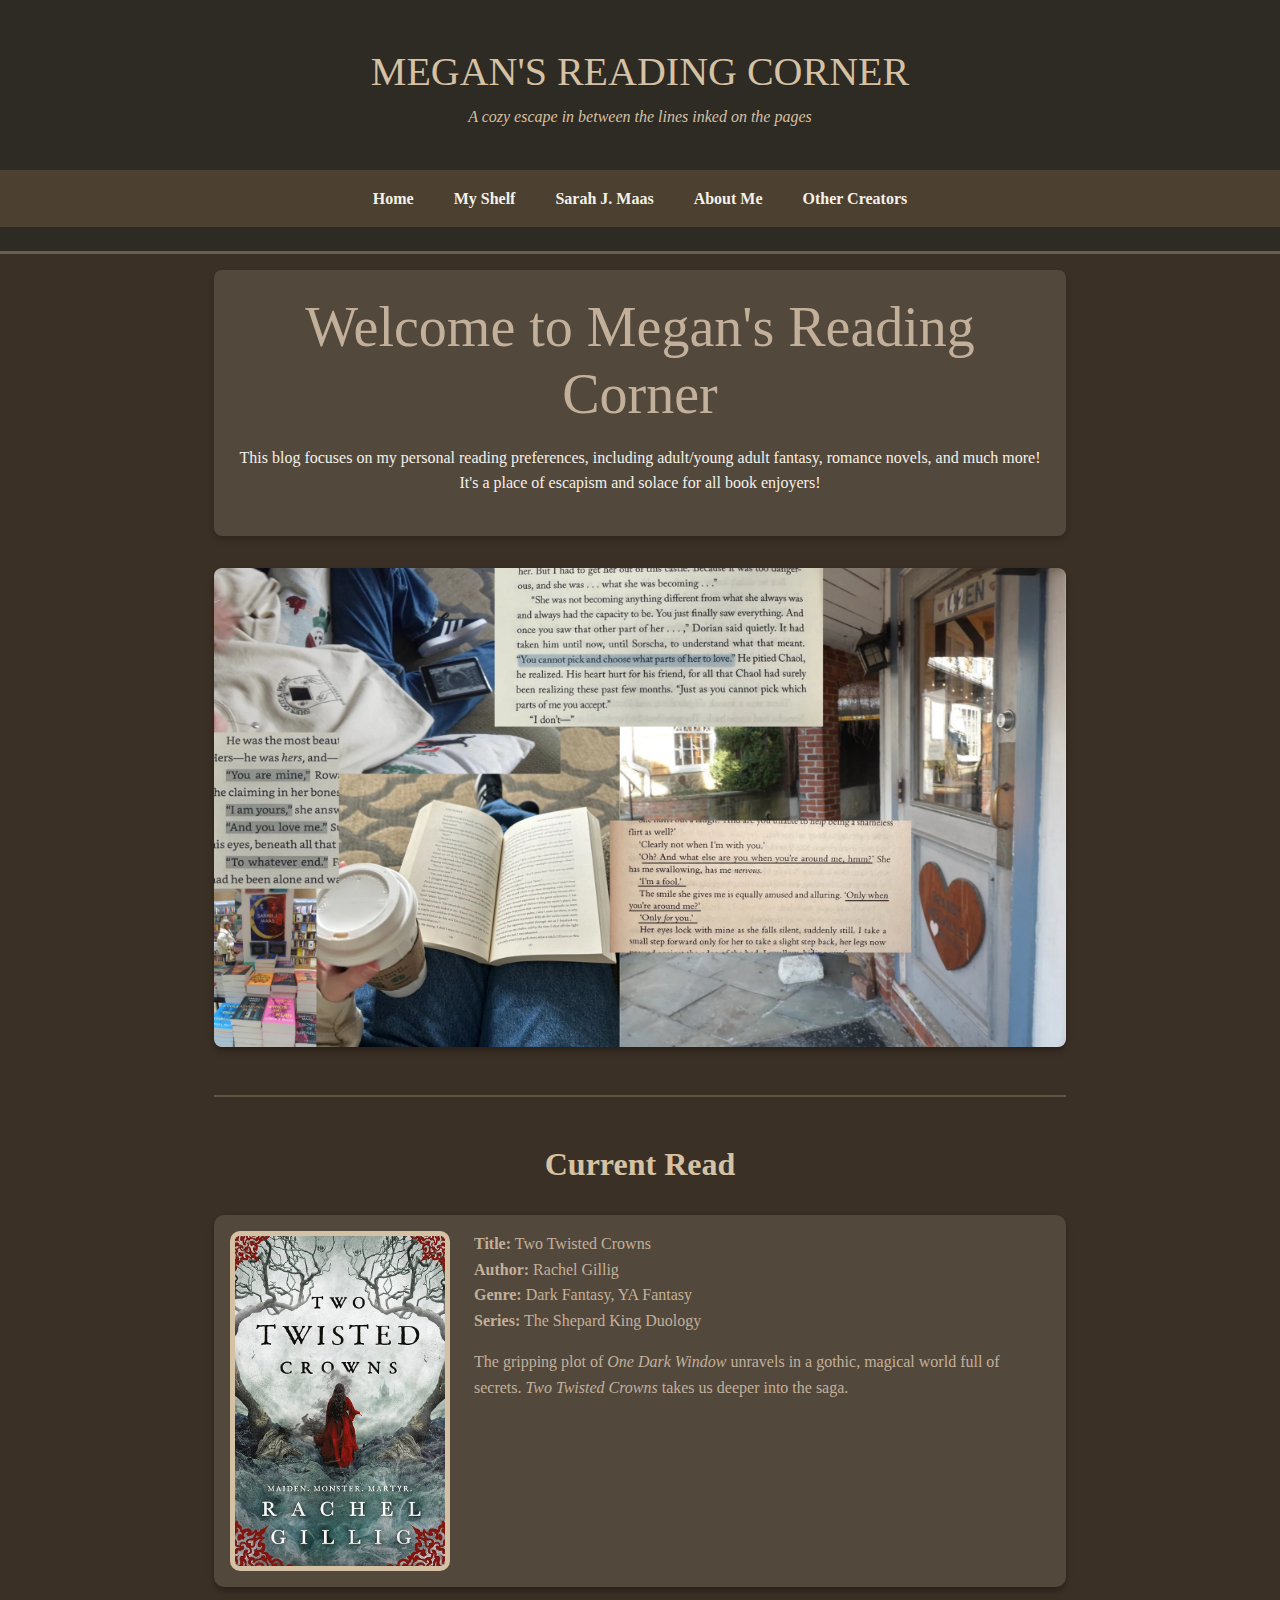
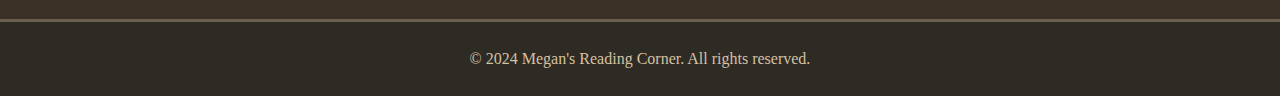
==== index.html @ 4d77d42a "update: Container size" ====
<!DOCTYPE html>
<html lang="en">
<head>
    <meta charset="UTF-8">
    <meta name="viewport" content="width=device-width, initial-scale=1.0">
    <title>Megan's Reading Corner</title>
    <link href="https://cdn.jsdelivr.net/npm/bootstrap@5.3.0/dist/css/bootstrap.min.css" rel="stylesheet">
    <link href="css/style.css" rel="stylesheet">
    <script src="js/include.js" defer></script>
</head>
<body style="background-color: #3b3025; color: #f4f1e9; font-family: 'Georgia', serif;">
    <!-- Header Include -->
    <div data-include="partials/header.html"></div>

    <main class="container my-3">
        <!-- Welcome Section -->
        <section class="welcome text-center py-4">
            <h2 class="display-4">Welcome to Megan's Reading Corner</h2>
            <p class="mt-3">
                This blog focuses on my personal reading preferences, including adult/young adult fantasy,
                romance novels, and much more! It's a place of escapism and solace for all book enjoyers!
            </p>
        </section>

        <!-- Featured Image Section -->
        <section class="my-4 text-center image-space">
            <img src="images/bookshelf.jpg" alt="Bookshelf" class="img-fluid rounded shadow">
        </section>

        <hr class="my-5 section-divider">

        <!-- Current Read Section -->
        <section>
            <h3 class="current-read-heading">Current Read</h3>
            <div class="current-read">
                <img src="images/book-cover.jpg" alt="Book Cover">
                <div class="text">
                    <ul class="list-unstyled">
                        <li><strong>Title:</strong> Two Twisted Crowns</li>
                        <li><strong>Author:</strong> Rachel Gillig</li>
                        <li><strong>Genre:</strong> Dark Fantasy, YA Fantasy</li>
                        <li><strong>Series:</strong> The Shepard King Duology</li>
                    </ul>
                    <p>
                        The gripping plot of <em>One Dark Window</em> unravels in a gothic, magical world full of secrets.
                        <em>Two Twisted Crowns</em> takes us deeper into the saga.
                    </p>
                </div>
            </div>
        </section>
    </main>

    <!-- Footer Include -->
    <div data-include="partials/footer.html"></div>

    <script src="https://cdn.jsdelivr.net/npm/bootstrap@5.3.0/dist/js/bootstrap.bundle.min.js"></script>
</body>
</html>
---- css/style.css ----
body {
    font-family: 'Georgia', serif;
    background-color: #3b3025; /* Warm brown background */
    color: #f4f1e9; /* Creamy text color for readability */
    margin: 0;
    padding: 0;
    line-height: 1.6;
}

/* Header */
header {
    background-color: #2e2a24; /* Darker brown for contrast */
    color: #d5c1a3; /* Muted golden text */
    padding: 1.5rem 0;
    text-align: center;
    border-bottom: 3px solid #6a5e4e; /* Subtle border for separation */
}

header h1 {
    font-size: 2.5rem;
    margin: 0;
    text-transform: uppercase;
}

header p {
    font-style: italic;
    margin-top: 0.5rem;
}

/* Navigation */
nav {
    background-color: #4c4031; /* Greenish-brown tone */
    padding: 0.5rem 0;
}

nav ul {
    list-style: none;
    margin: 0;
    padding: 0;
    display: flex;
    justify-content: center;
    gap: 1.5rem;
}

nav a {
    text-decoration: none;
    color: #f4f1e9;
    font-weight: bold;
    transition: color 0.3s;
    padding: 0.5rem; /* Added padding for spacing */
}

nav a:hover {
    color: #d5c1a3; /* Golden hover effect */
}

/* Main Content */
.container {
    max-width: 900px;
    margin: 2rem auto;
    padding: 0 1.5rem;
}

.welcome {
    text-align: center;
    margin-bottom: 2rem;
    background-color: #53483c; /* Warm brown block */
    padding: 1.5rem;
    border-radius: 8px;
    box-shadow: 0 4px 6px rgba(0, 0, 0, 0.2);
}

.welcome h2 {
    margin: 0;
    color: #c2b09b;
}

.welcome p {
    margin-top: 0.5rem;
}

.image-space {
    border-radius: 8px;
    margin-bottom: 2rem;
    overflow: hidden; /* Keeps rounded edges for images */
    box-shadow: 0 4px 6px rgba(0, 0, 0, 0.3); /* Adds a subtle shadow */
}

.image-space img {
    width: 100%;
    max-width: 100%;
    height: auto;
    display: block; /* Ensures the image stretches fully */
}

hr {
    border: 1px solid #d5c1a3; /* Adds a golden line under the image */
    margin: 2rem 0;
}

/* New bar between sections */
.section-divider {
    border: 1px solid #d5c1a3; /* Golden color */
    margin: 2rem 0; /* Adds space around the bar */
}

/* Current Read Section */
.current-read-heading {
    font-size: 2rem;
    font-weight: bold;
    color: #d5c1a3; /* Golden color for the heading */
    margin-bottom: 1rem; /* Adds space below the heading */
    text-align: center; /* Centers the heading */
}

.current-read {
    display: flex;
    align-items: flex-start;
    background-color: #53483c;
    padding: 1rem;
    border-radius: 10px;
    box-shadow: 0 4px 6px rgba(0, 0, 0, 0.3);
    margin-top: 2rem; /* Adds space above the section */
}

.current-read img {
    width: 220px; /* Increased size of the book cover */
    height: auto;
    margin-right: 1.5rem; /* Increased space between image and text */
    border: 5px solid #d5c1a3; /* Adds a golden border around the image */
    border-radius: 10px; /* Rounded corners for the image */
}

.current-read .text {
    color: #c2b09b;
}

.current-read .text p {
    margin-bottom: 0.8rem; /* Adds spacing between paragraphs */
    font-size: 1rem; /* Adjusts font size for readability */
}

.current-read .text em {
    font-style: italic; /* Italicizes book titles and series names */
}

.current-read .text strong {
    font-weight: bold; /* Emphasizes headings */
}

/* Video Section */
.video-section {
    display: flex;
    justify-content: space-between;
    align-items: center;
    margin-bottom: 2rem;
}

.video-description {
    background-color: #53483c;
    padding: 1.5rem;
    border-radius: 10px;
    box-shadow: 0 4px 6px rgba(0, 0, 0, 0.3);
    color: #c2b09b;
    flex-basis: 55%; /* Increased to make the text larger */
    text-align: center;
    font-size: 2rem; /* Increased font size */
    font-weight: bold;
    font-style: italic;
    margin-right: 2rem; /* Adds space between the text and the video */
}

.video-description::after {
    content: " →"; /* Adds an arrow after the text */
    font-size: 2.5rem; /* Bigger arrow */
    display: inline-block;
    margin-left: 0.5rem;
}

.video-link iframe {
    flex-basis: 40%;
    width: 400px; /* Adjusted video size */
    height: 600px; /* Adjusted video size */
    border: 5px solid #6a5e4e; /* Adds an aesthetic border */
    border-radius: 10px; /* Rounded corners for the video */
}

footer {
    text-align: center;
    padding: 1rem;
    background-color: #2e2a24;
    color: #d5c1a3;
    margin-top: 2rem;
    border-top: 3px solid #6a5e4e; /* Adds border to footer */
}

footer p {
    margin: 0;
}
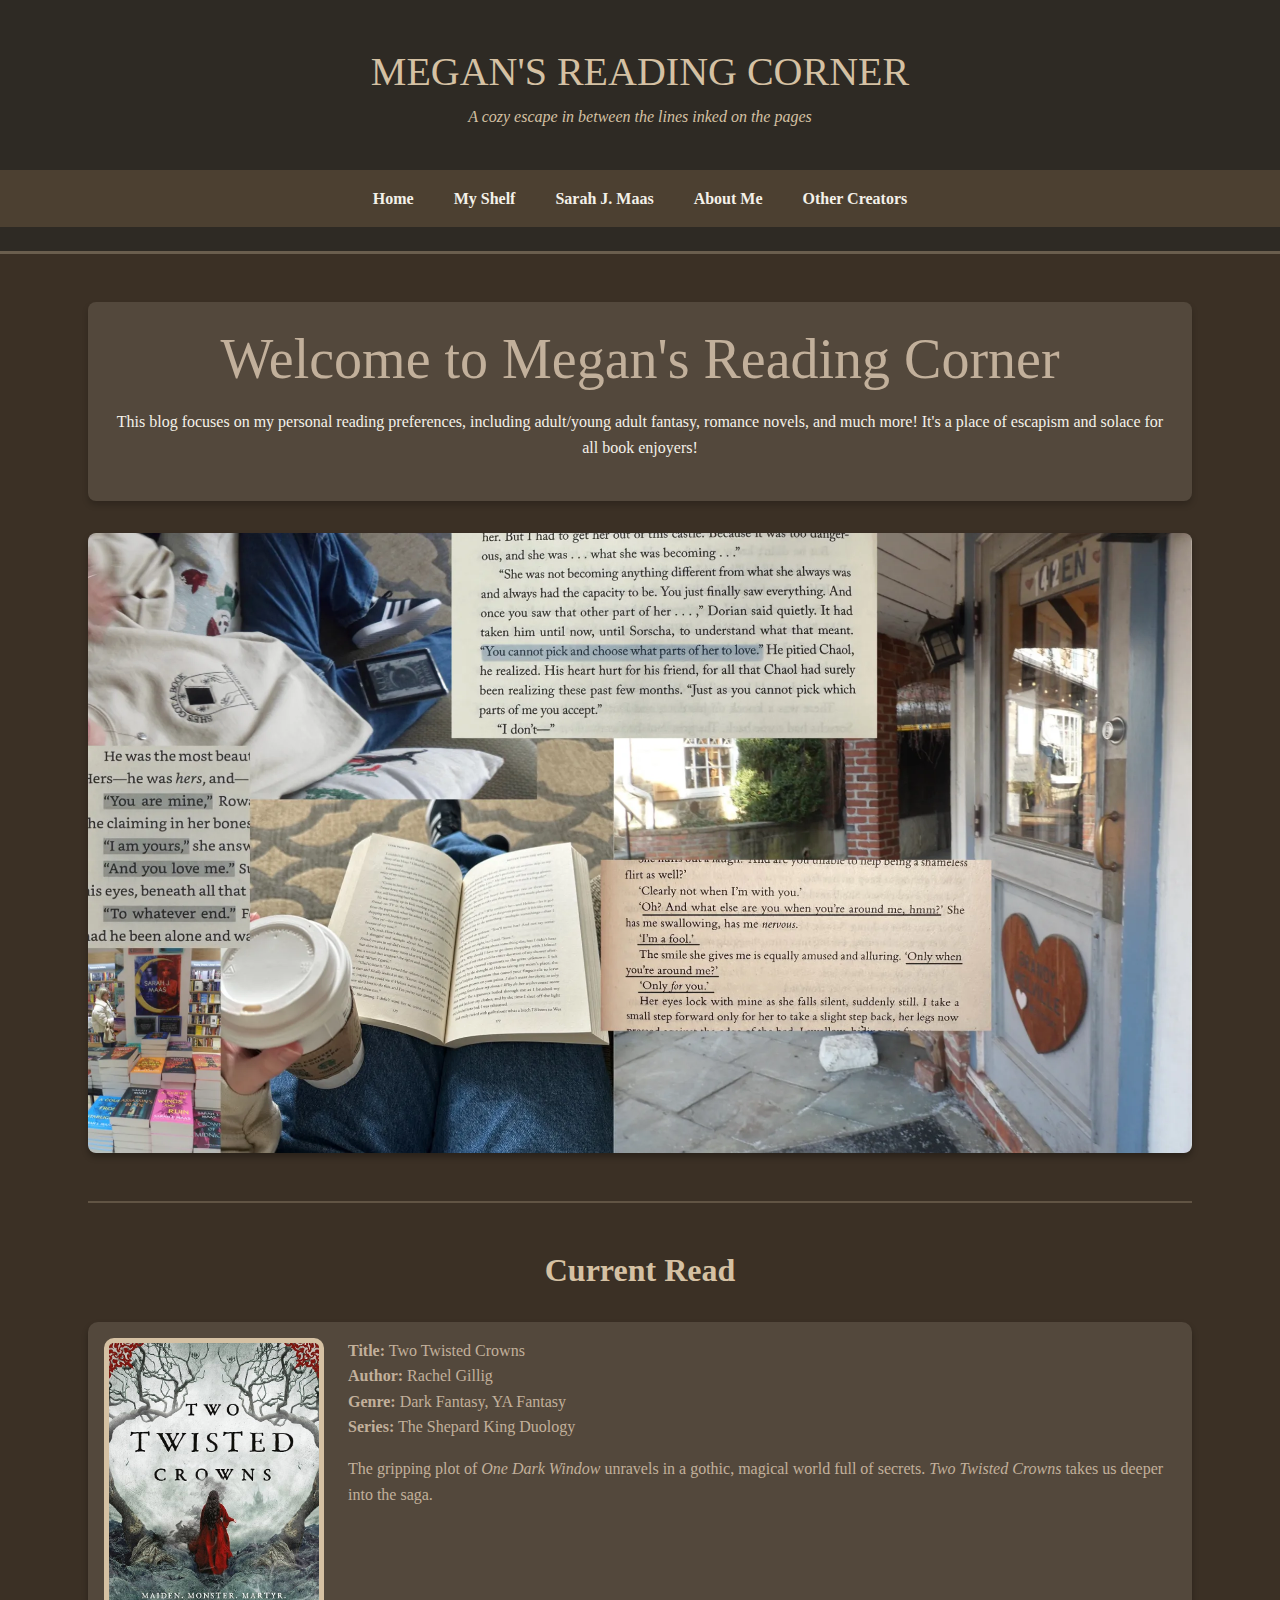
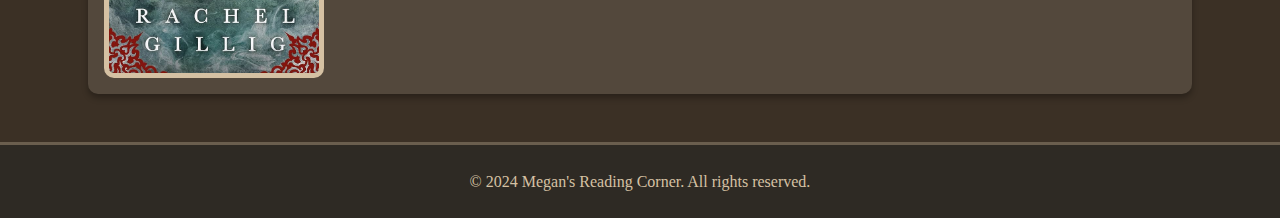
==== commit ff2caca0: "update: Make container wider" ====
--- a/index.html
+++ b/index.html
@@ -12,7 +12,7 @@
     <!-- Header Include -->
     <div data-include="partials/header.html"></div>
 
-    <main class="container my-3">
+    <main class="container my-5" style="max-width: 90%;">
         <!-- Welcome Section -->
         <section class="welcome text-center py-4">
             <h2 class="display-4">Welcome to Megan's Reading Corner</h2>
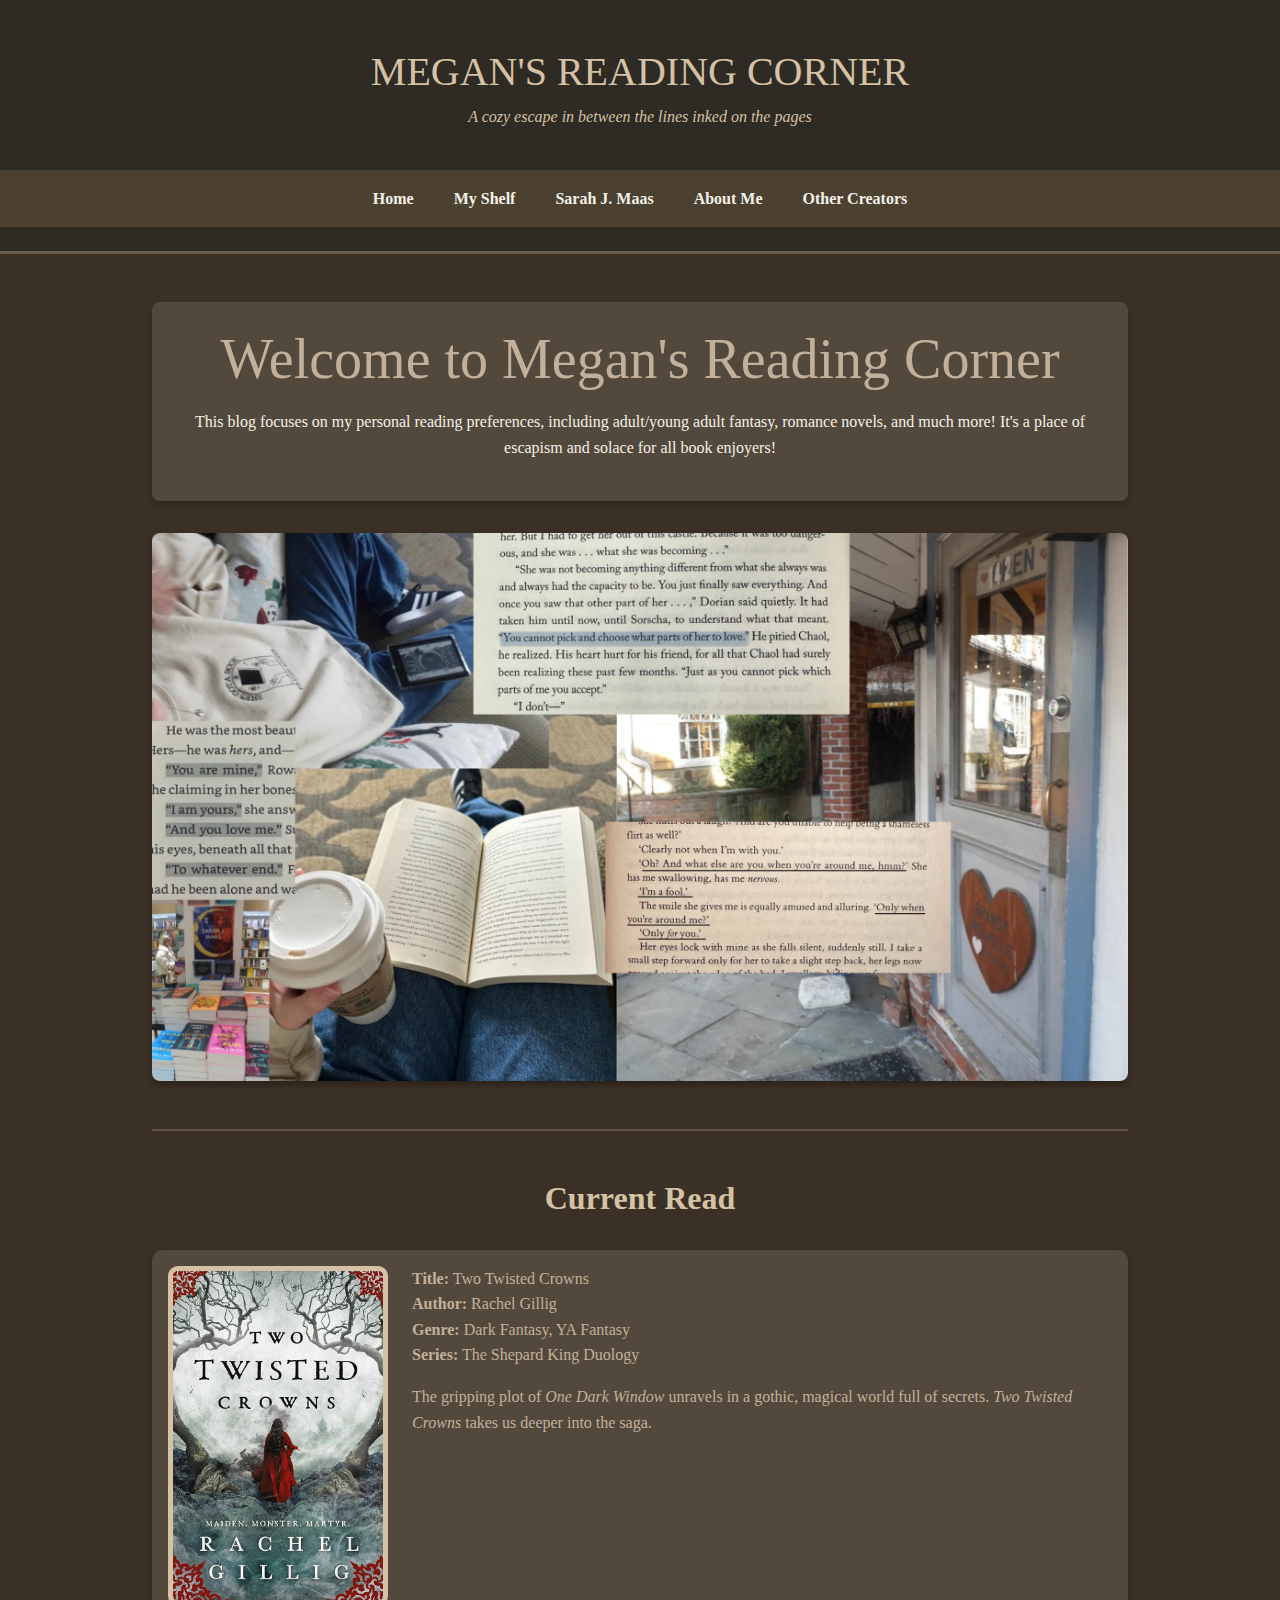
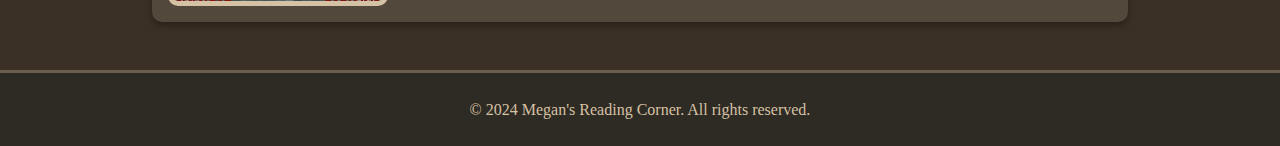
==== commit 6b52d6fe: "update: Make container slightly smaller" ====
--- a/index.html
+++ b/index.html
@@ -12,7 +12,7 @@
     <!-- Header Include -->
     <div data-include="partials/header.html"></div>
 
-    <main class="container my-5" style="max-width: 90%;">
+    <main class="container my-5" style="max-width: 80%;">
         <!-- Welcome Section -->
         <section class="welcome text-center py-4">
             <h2 class="display-4">Welcome to Megan's Reading Corner</h2>
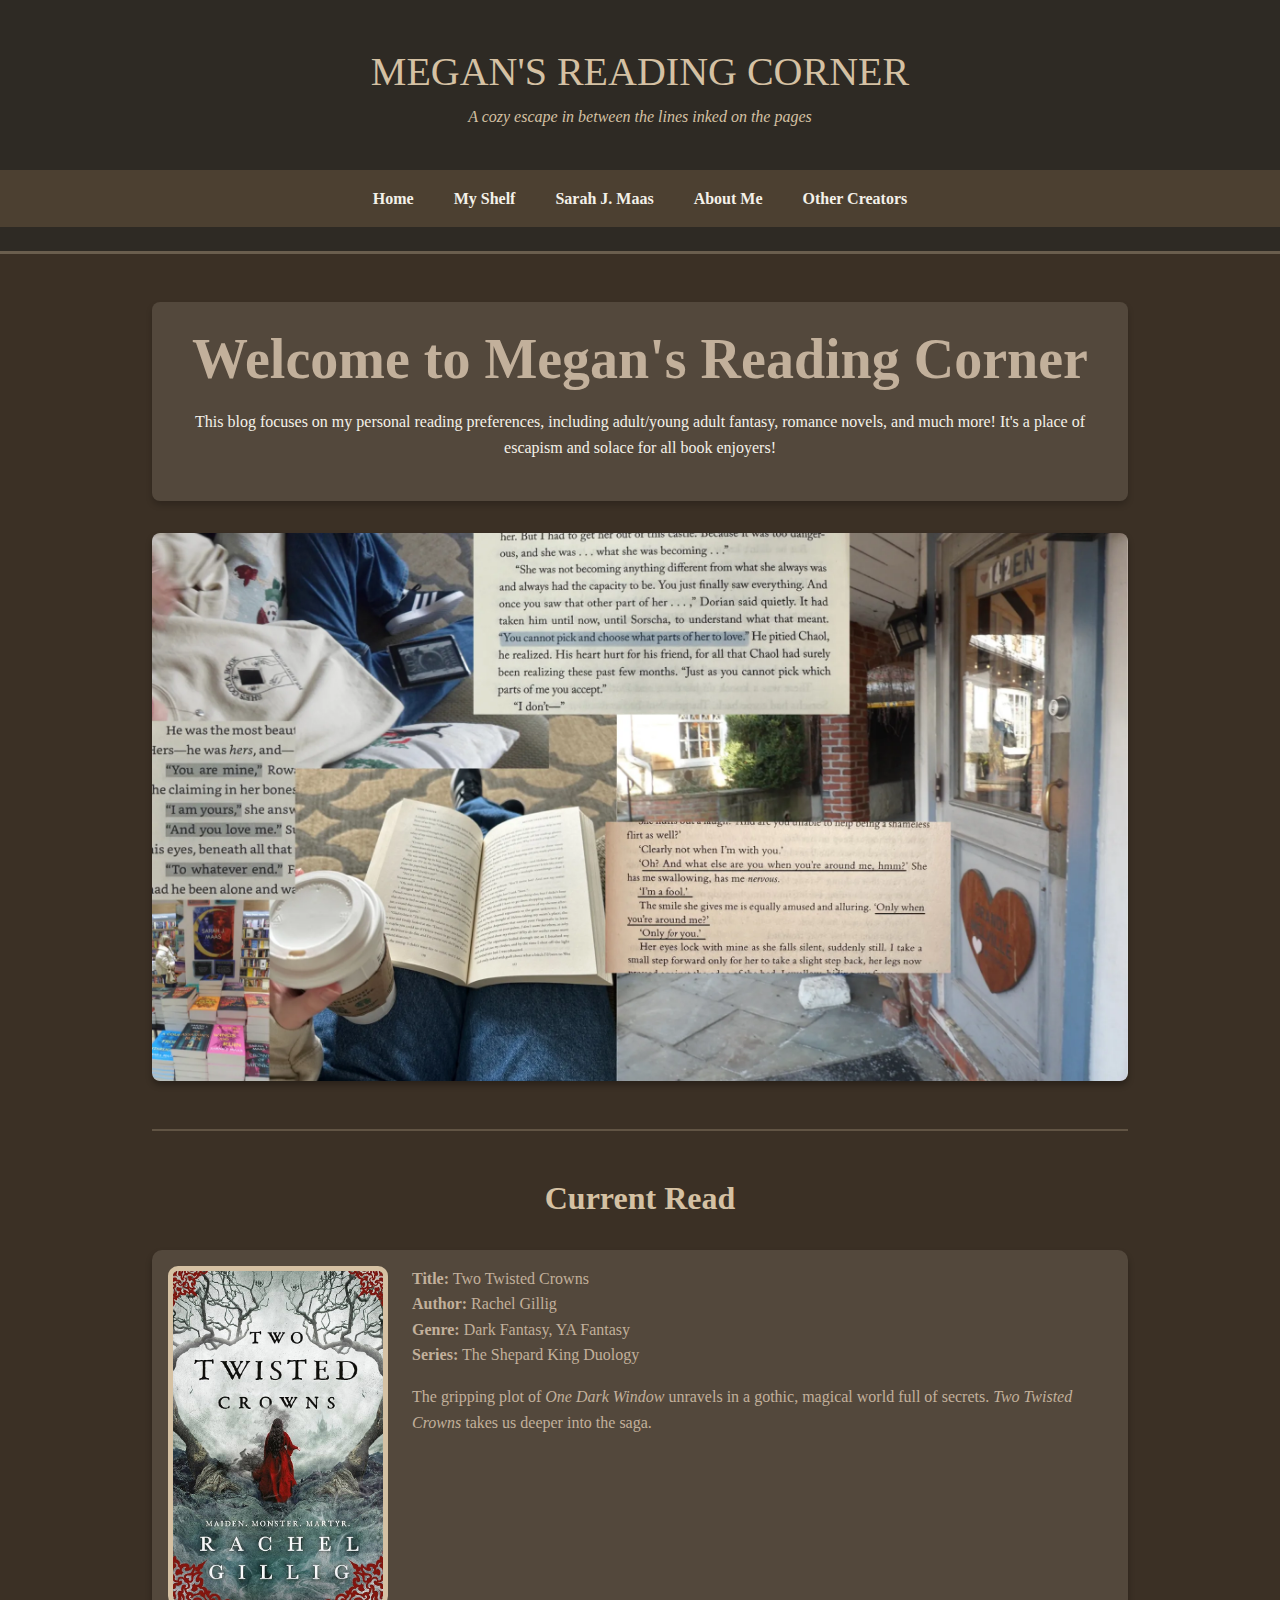
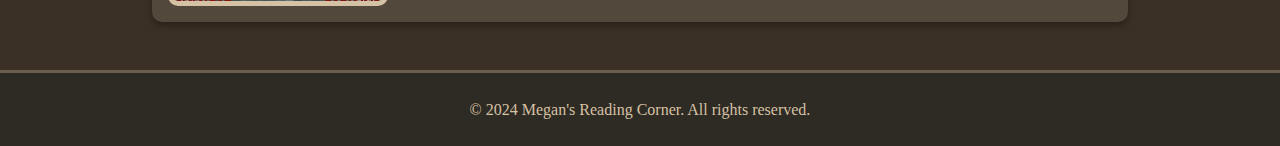
==== commit be36ea35: "tweak: make title bold" ====
--- a/index.html
+++ b/index.html
@@ -15,7 +15,7 @@
     <main class="container my-5" style="max-width: 80%;">
         <!-- Welcome Section -->
         <section class="welcome text-center py-4">
-            <h2 class="display-4">Welcome to Megan's Reading Corner</h2>
+            <h2 class="display-4 fw-bold">Welcome to Megan's Reading Corner</h2>
             <p class="mt-3">
                 This blog focuses on my personal reading preferences, including adult/young adult fantasy,
                 romance novels, and much more! It's a place of escapism and solace for all book enjoyers!
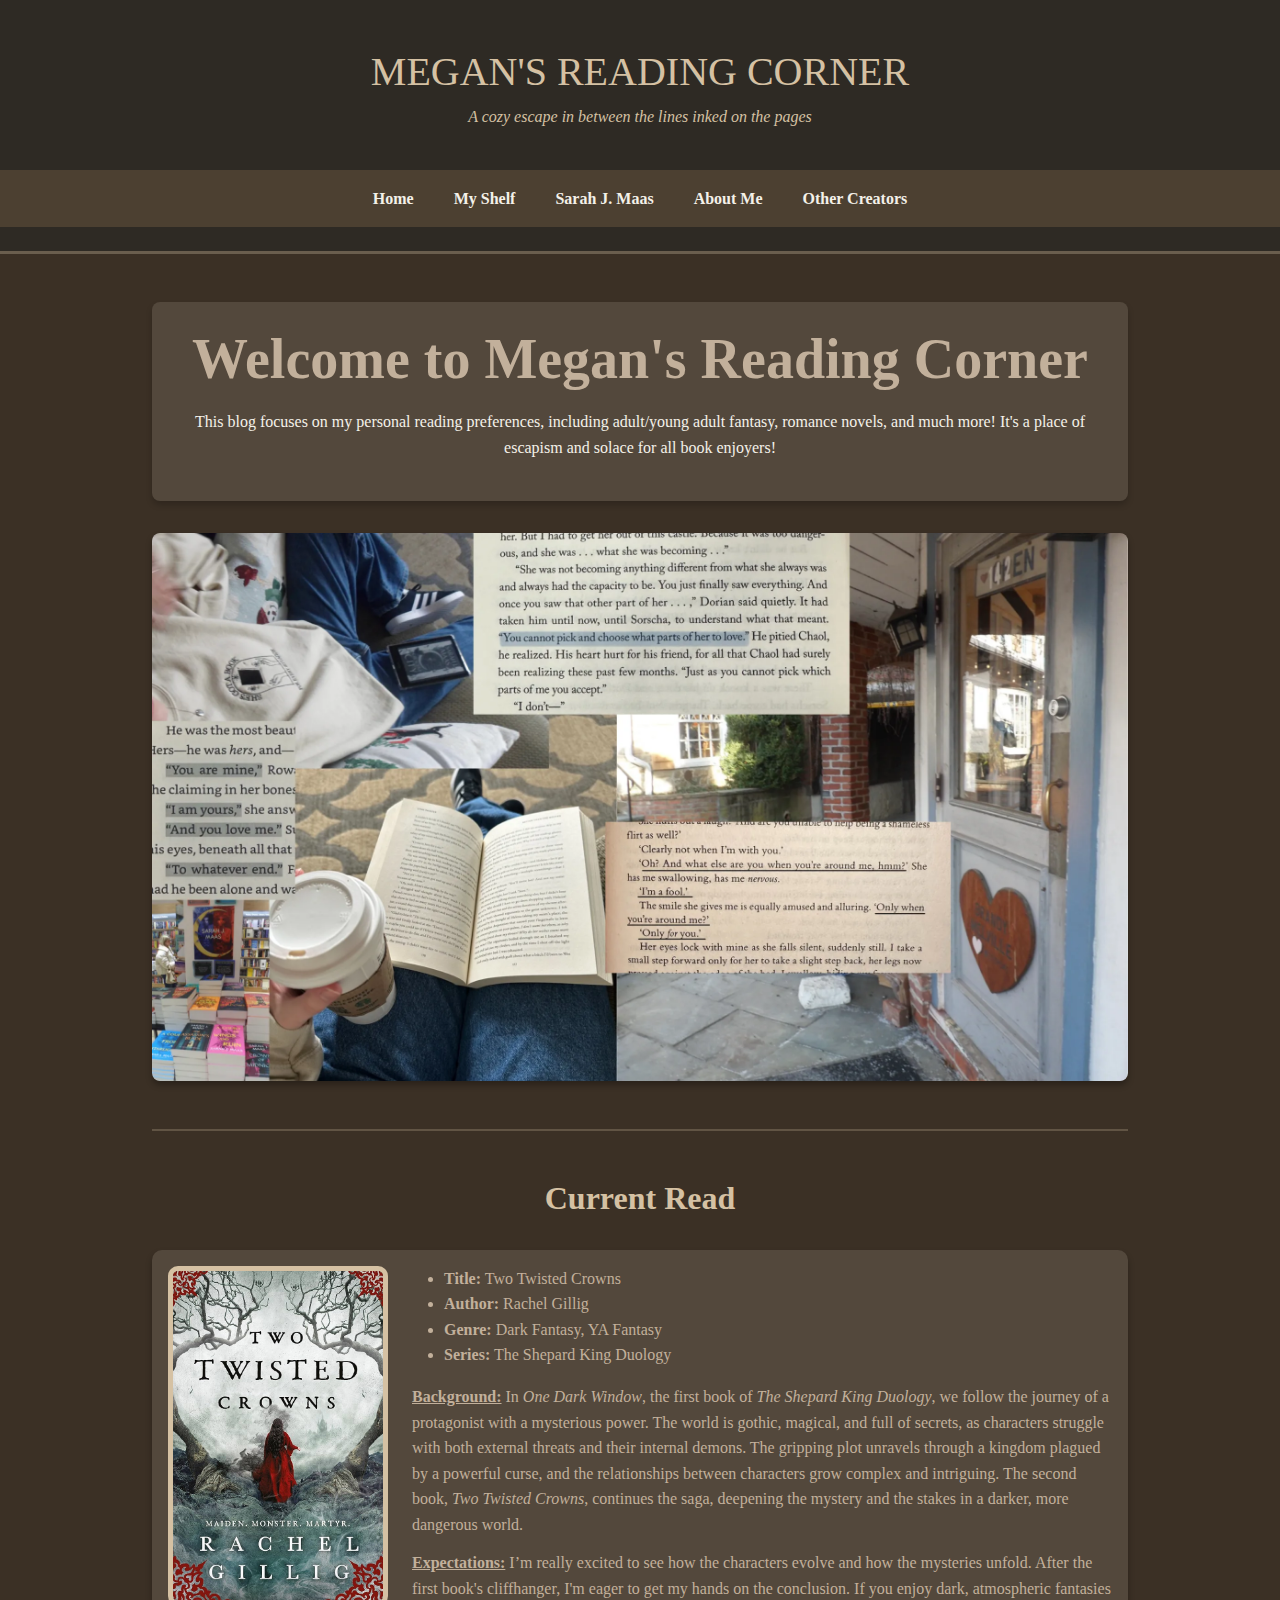
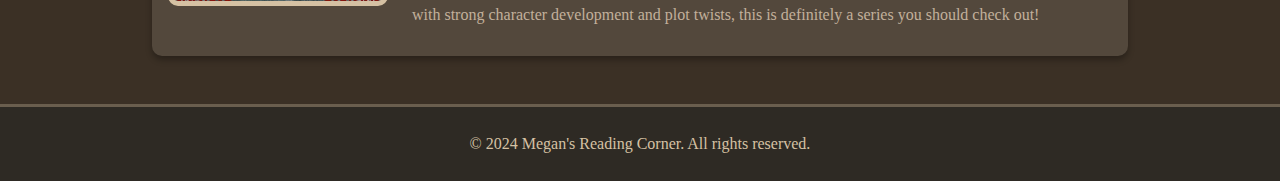
==== commit 4508e667: "tweak: Bulleted list update: Add more text" ====
--- a/index.html
+++ b/index.html
@@ -35,16 +35,14 @@
             <div class="current-read">
                 <img src="images/book-cover.jpg" alt="Book Cover">
                 <div class="text">
-                    <ul class="list-unstyled">
+                    <ul>
                         <li><strong>Title:</strong> Two Twisted Crowns</li>
                         <li><strong>Author:</strong> Rachel Gillig</li>
                         <li><strong>Genre:</strong> Dark Fantasy, YA Fantasy</li>
                         <li><strong>Series:</strong> The Shepard King Duology</li>
                     </ul>
-                    <p>
-                        The gripping plot of <em>One Dark Window</em> unravels in a gothic, magical world full of secrets.
-                        <em>Two Twisted Crowns</em> takes us deeper into the saga.
-                    </p>
+                    <p><strong><u>Background:</u></strong> In <em>One Dark Window</em>, the first book of <em>The Shepard King Duology</em>, we follow the journey of a protagonist with a mysterious power. The world is gothic, magical, and full of secrets, as characters struggle with both external threats and their internal demons. The gripping plot unravels through a kingdom plagued by a powerful curse, and the relationships between characters grow complex and intriguing. The second book, <em>Two Twisted Crowns</em>, continues the saga, deepening the mystery and the stakes in a darker, more dangerous world.</p>
+                    <p><strong><u>Expectations:</u></strong> I’m really excited to see how the characters evolve and how the mysteries unfold. After the first book's cliffhanger, I'm eager to get my hands on the conclusion. If you enjoy dark, atmospheric fantasies with strong character development and plot twists, this is definitely a series you should check out!</p>
                 </div>
             </div>
         </section>
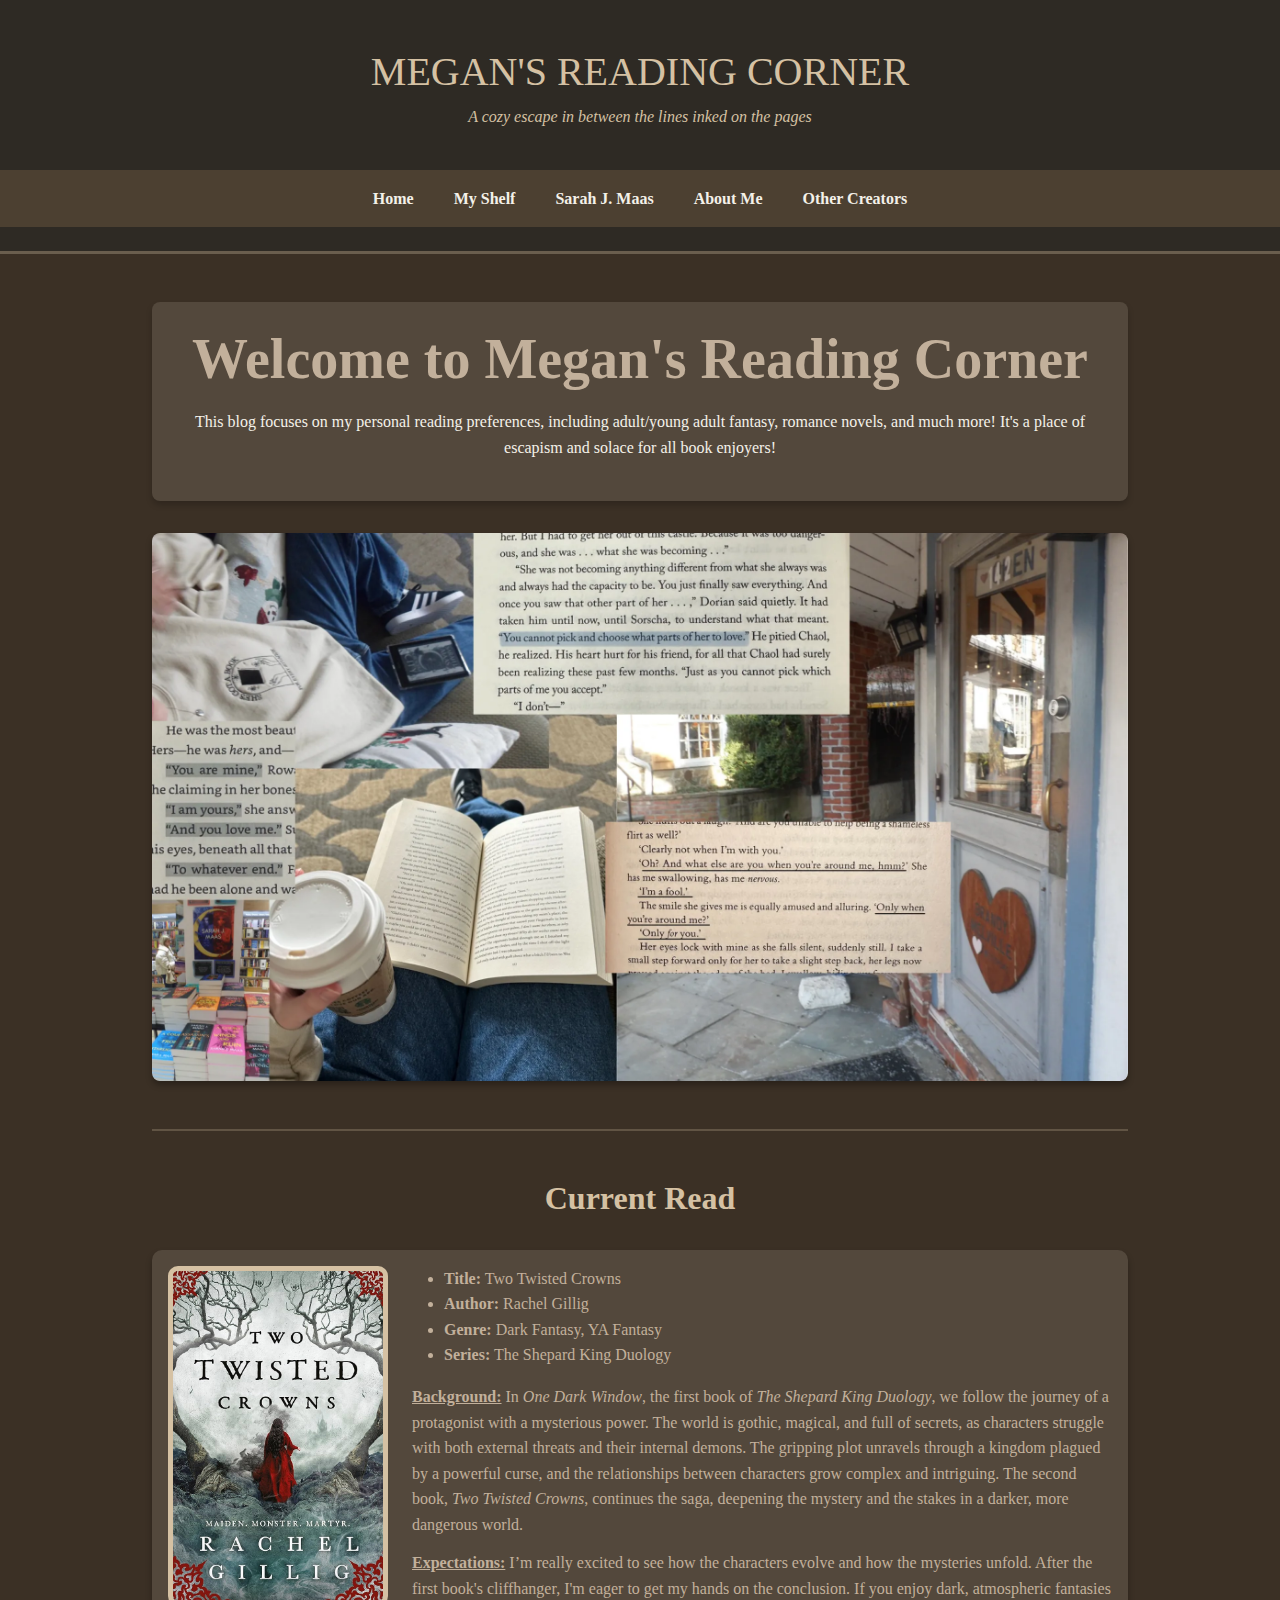
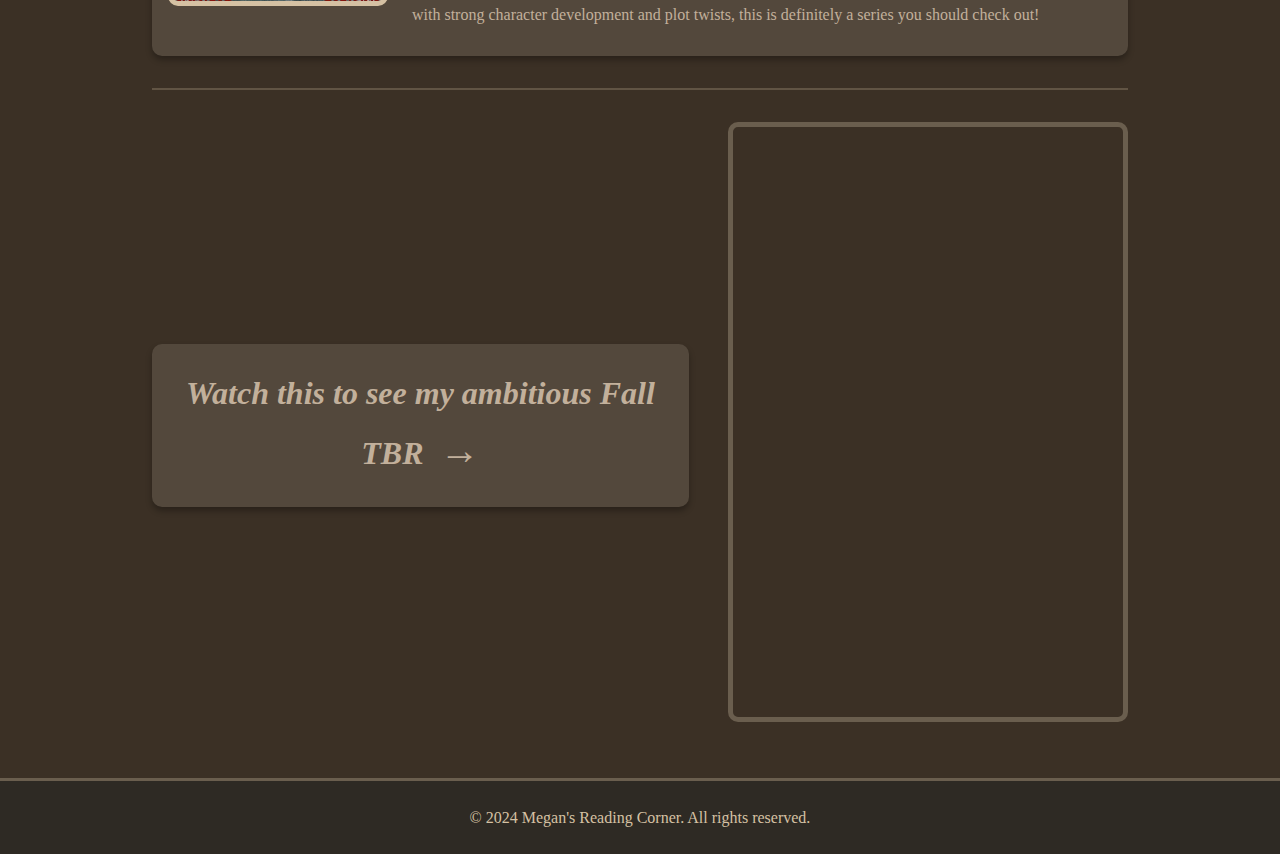
==== commit c4fea354: "update: add video" ====
--- a/index.html
+++ b/index.html
@@ -46,6 +46,18 @@
                 </div>
             </div>
         </section>
+
+        <hr class="section-divider">
+        <!-- Video Section -->
+        <div class="video-section">
+            <div class="video-description">
+                Watch this to see my ambitious Fall TBR
+            </div>
+            <div class="video-link">
+                <iframe src="https://www.tiktok.com/embed/7422769079909502250"
+                    width="100" height="200" frameborder="0" allowfullscreen></iframe>
+            </div>
+        </section>
     </main>
 
     <!-- Footer Include -->
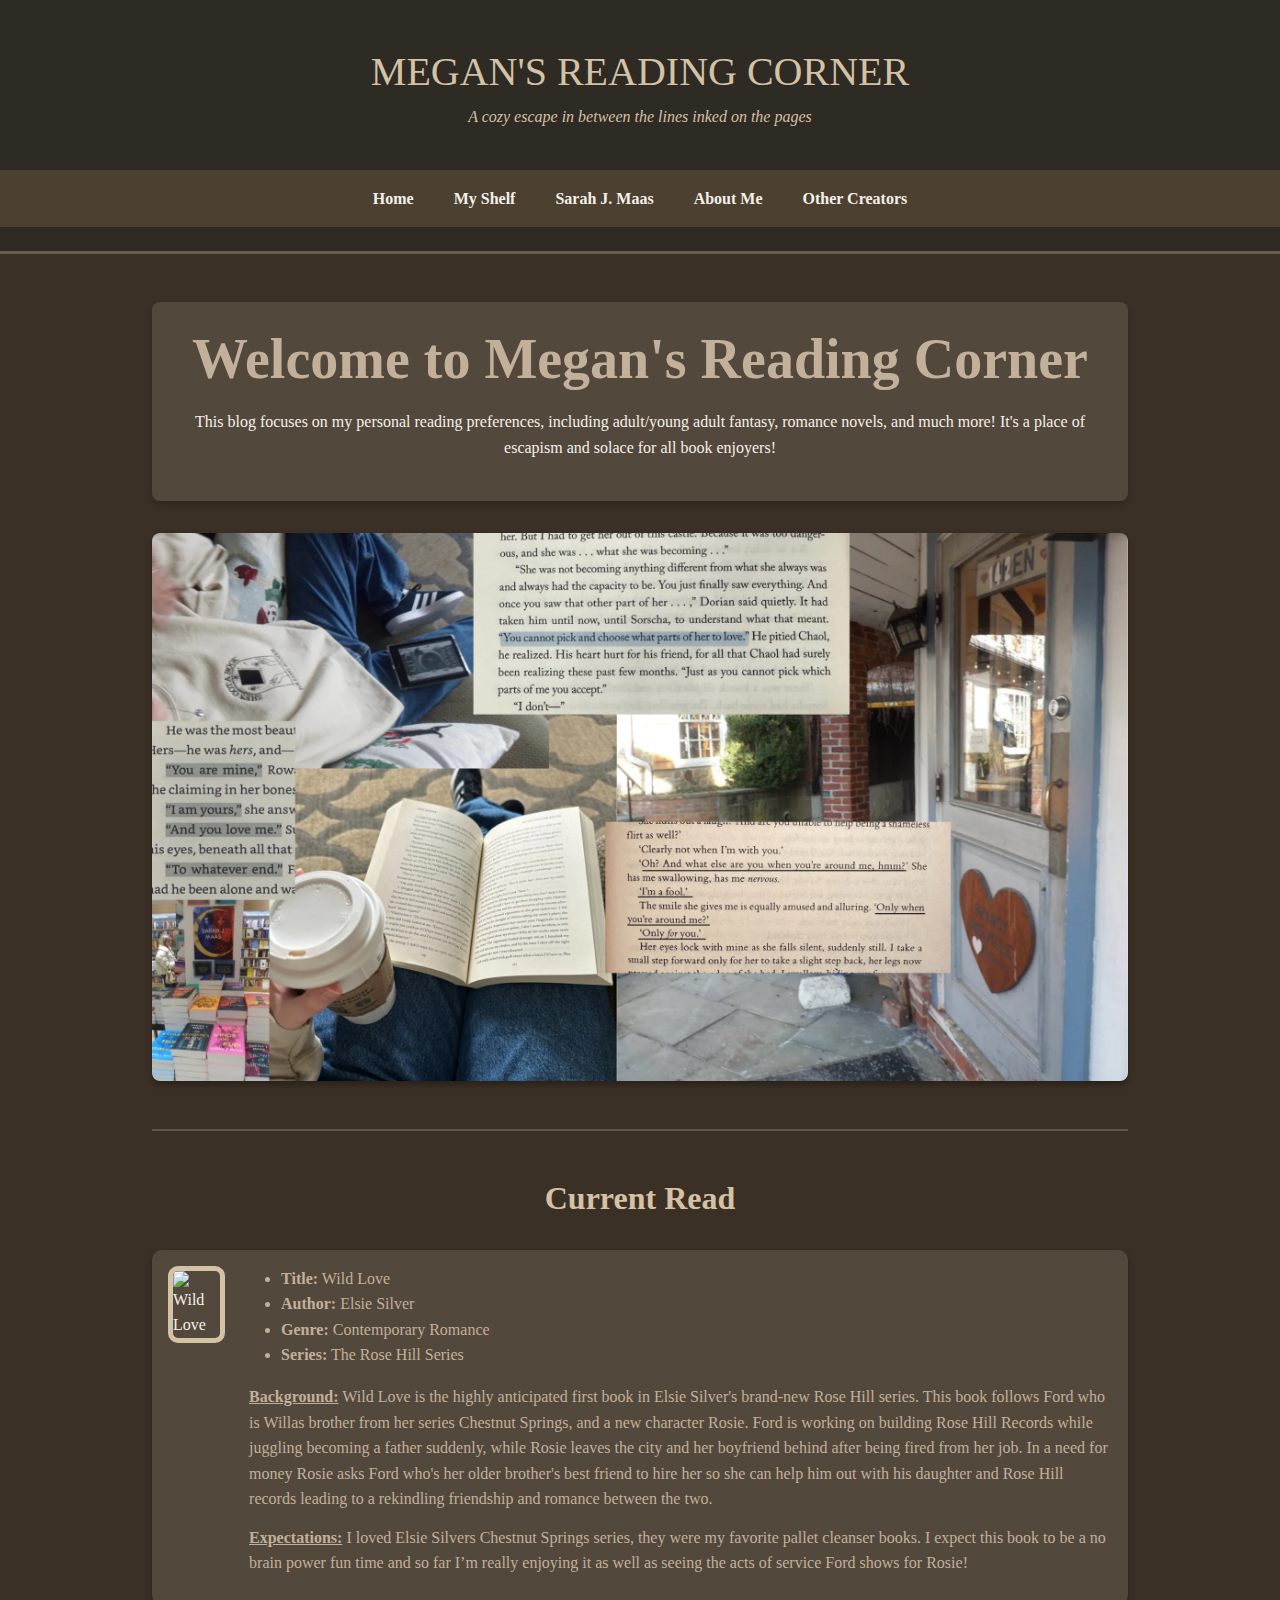
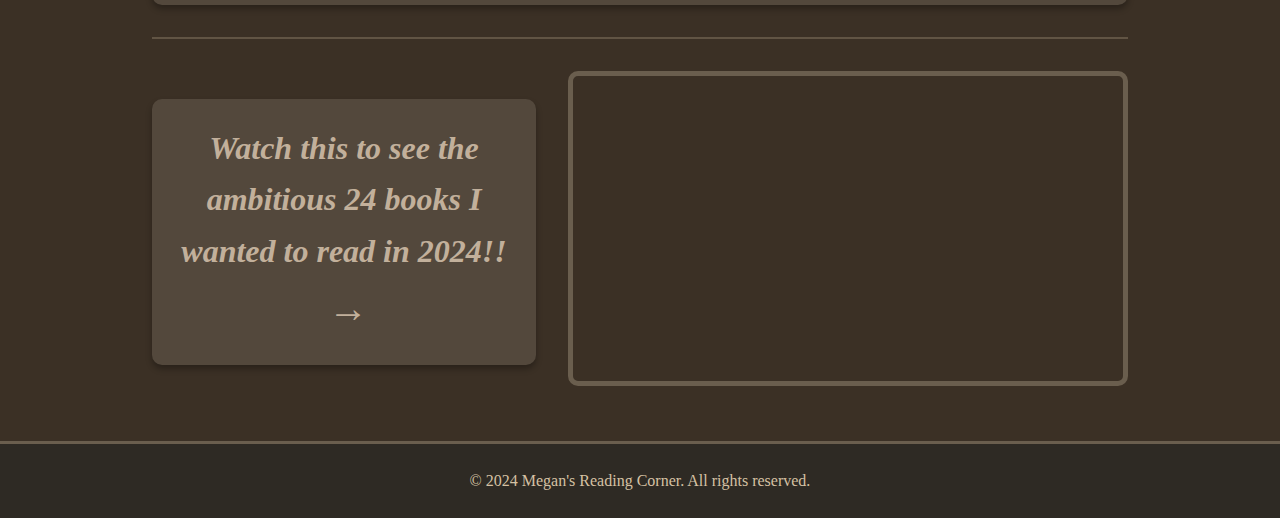
==== commit f94cadc4: "Finish finally" ====
--- a/index.html
+++ b/index.html
@@ -33,16 +33,17 @@
         <section>
             <h3 class="current-read-heading">Current Read</h3>
             <div class="current-read">
-                <img src="images/book-cover.jpg" alt="Book Cover">
+                <img src="https://prodimage.images-bn.com/pimages/9781464220814_p0_v4_s1200x630.jpg" alt="Wild Love">
                 <div class="text">
                     <ul>
-                        <li><strong>Title:</strong> Two Twisted Crowns</li>
-                        <li><strong>Author:</strong> Rachel Gillig</li>
-                        <li><strong>Genre:</strong> Dark Fantasy, YA Fantasy</li>
-                        <li><strong>Series:</strong> The Shepard King Duology</li>
+                        <li><strong>Title:</strong> Wild Love</li>
+                        <li><strong>Author:</strong> Elsie Silver</li>
+                        <li><strong>Genre:</strong> Contemporary Romance</li>
+                        <li><strong>Series:</strong> The Rose Hill Series</li>
                     </ul>
-                    <p><strong><u>Background:</u></strong> In <em>One Dark Window</em>, the first book of <em>The Shepard King Duology</em>, we follow the journey of a protagonist with a mysterious power. The world is gothic, magical, and full of secrets, as characters struggle with both external threats and their internal demons. The gripping plot unravels through a kingdom plagued by a powerful curse, and the relationships between characters grow complex and intriguing. The second book, <em>Two Twisted Crowns</em>, continues the saga, deepening the mystery and the stakes in a darker, more dangerous world.</p>
-                    <p><strong><u>Expectations:</u></strong> I’m really excited to see how the characters evolve and how the mysteries unfold. After the first book's cliffhanger, I'm eager to get my hands on the conclusion. If you enjoy dark, atmospheric fantasies with strong character development and plot twists, this is definitely a series you should check out!</p>
+                    <p><strong><u>Background:</u></strong> Wild Love is the highly anticipated first book in Elsie Silver's brand-new Rose Hill series. This book follows Ford who is Willas brother from her series Chestnut Springs, and a new character Rosie. Ford is working on building Rose Hill Records while juggling becoming a father suddenly, while Rosie leaves the city and her boyfriend behind after being fired from her job. In a need for money Rosie asks Ford who's her older brother's best friend to hire her so she can help him out with his daughter and Rose Hill records leading to a rekindling friendship and romance between the two.</p>
+                    <p><strong><u>Expectations:</u></strong> I loved Elsie Silvers Chestnut Springs series, they were my favorite pallet cleanser books. I expect this book to be a no brain power fun time and so far I’m really enjoying it as well as seeing the acts of service Ford shows for Rosie!
+                    </p>
                 </div>
             </div>
         </section>
@@ -51,11 +52,10 @@
         <!-- Video Section -->
         <div class="video-section">
             <div class="video-description">
-                Watch this to see my ambitious Fall TBR
+                Watch this to see the ambitious 24 books I wanted to read in 2024!!
             </div>
             <div class="video-link">
-                <iframe src="https://www.tiktok.com/embed/7422769079909502250"
-                    width="100" height="200" frameborder="0" allowfullscreen></iframe>
+                <iframe width="560" height="315" src="https://www.youtube.com/embed/3LPQKPYpYrM?si=evoZ0iGNHWKOGbHY" title="YouTube video player" frameborder="0" allow="accelerometer; autoplay; clipboard-write; encrypted-media; gyroscope; picture-in-picture; web-share" referrerpolicy="strict-origin-when-cross-origin" allowfullscreen></iframe>
             </div>
         </section>
     </main>
--- a/css/style.css
+++ b/css/style.css
@@ -179,8 +179,6 @@
 
 .video-link iframe {
     flex-basis: 40%;
-    width: 400px; /* Adjusted video size */
-    height: 600px; /* Adjusted video size */
     border: 5px solid #6a5e4e; /* Adds an aesthetic border */
     border-radius: 10px; /* Rounded corners for the video */
 }
@@ -197,3 +195,9 @@
 footer p {
     margin: 0;
 }
+
+.img-thumbnail {
+    border: 2px solid #261f18 !important; /* Override Bootstrap's default white border */
+    background-color: #261f18 !important; /* Removes any default background */
+    border-radius: 10px; /* Optional rounded corners */
+}
